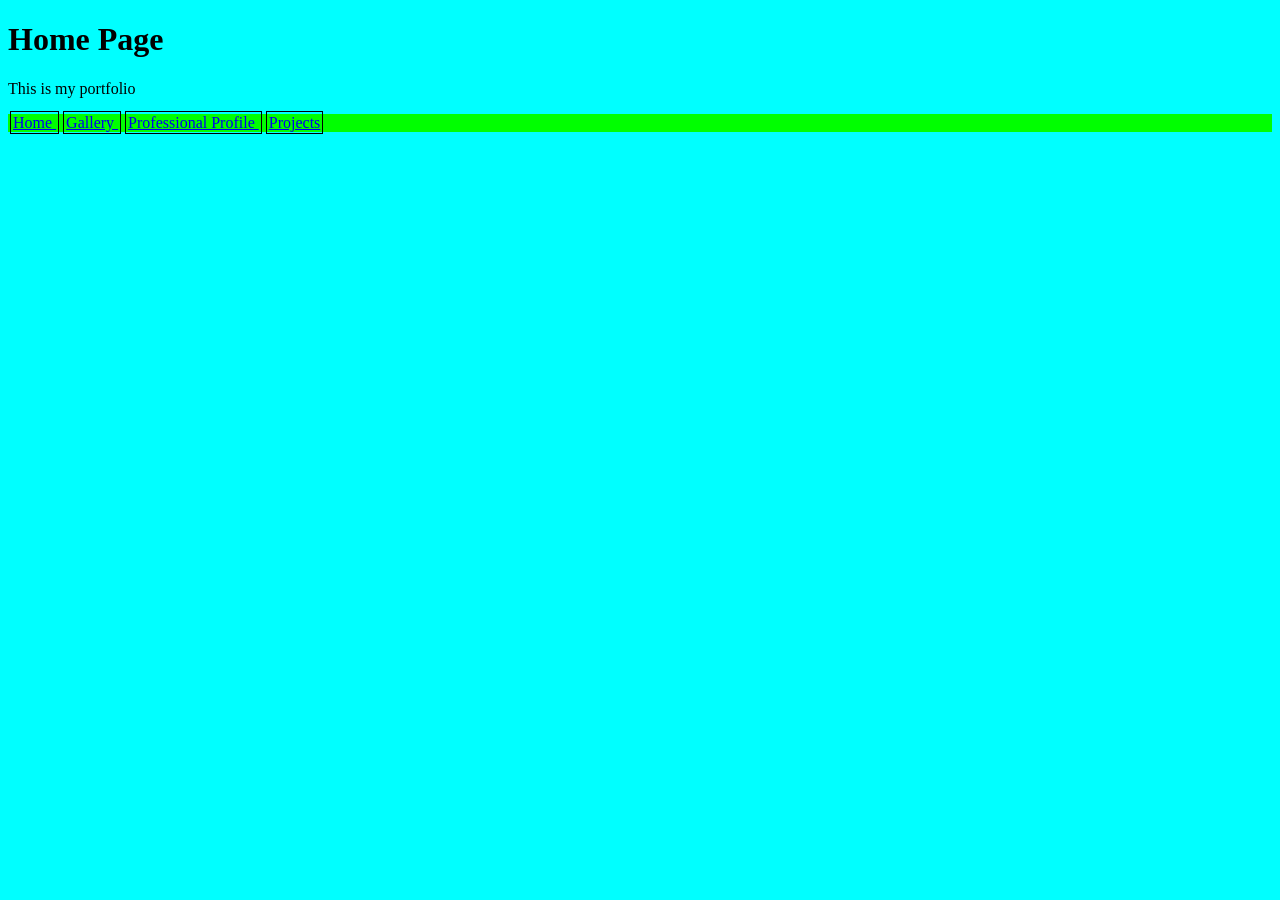
==== index.html @ d1c66bd5 "Add files via upload" ====
<!DOCTYPE html>
<html>
    <head>
        <title>Your Page Title</title>
        <link rel="stylesheet" type="text/css" href="style.css">
    </head>

    <body>
        <h1>Home Page</h1>
        <p>This is my portfolio<p>
            
            
            <div id="nav">
                <a href="index.html">
                    Home
                    </a>
                     <a href="gallery.html">
                    Gallery
                    </a>
                     <a href="professional.html">
                    Professional Profile
                    </a>
                     <a href="projects.html">
                    Projects
                    </a>
                    
    </body>
</html>
---- style.css ----
body{
    background-color:cyan;
}
#nav{
    background-color:lime;
}
a{
    border: 1px black solid;
    padding: 2px;
    margin:2px;
}
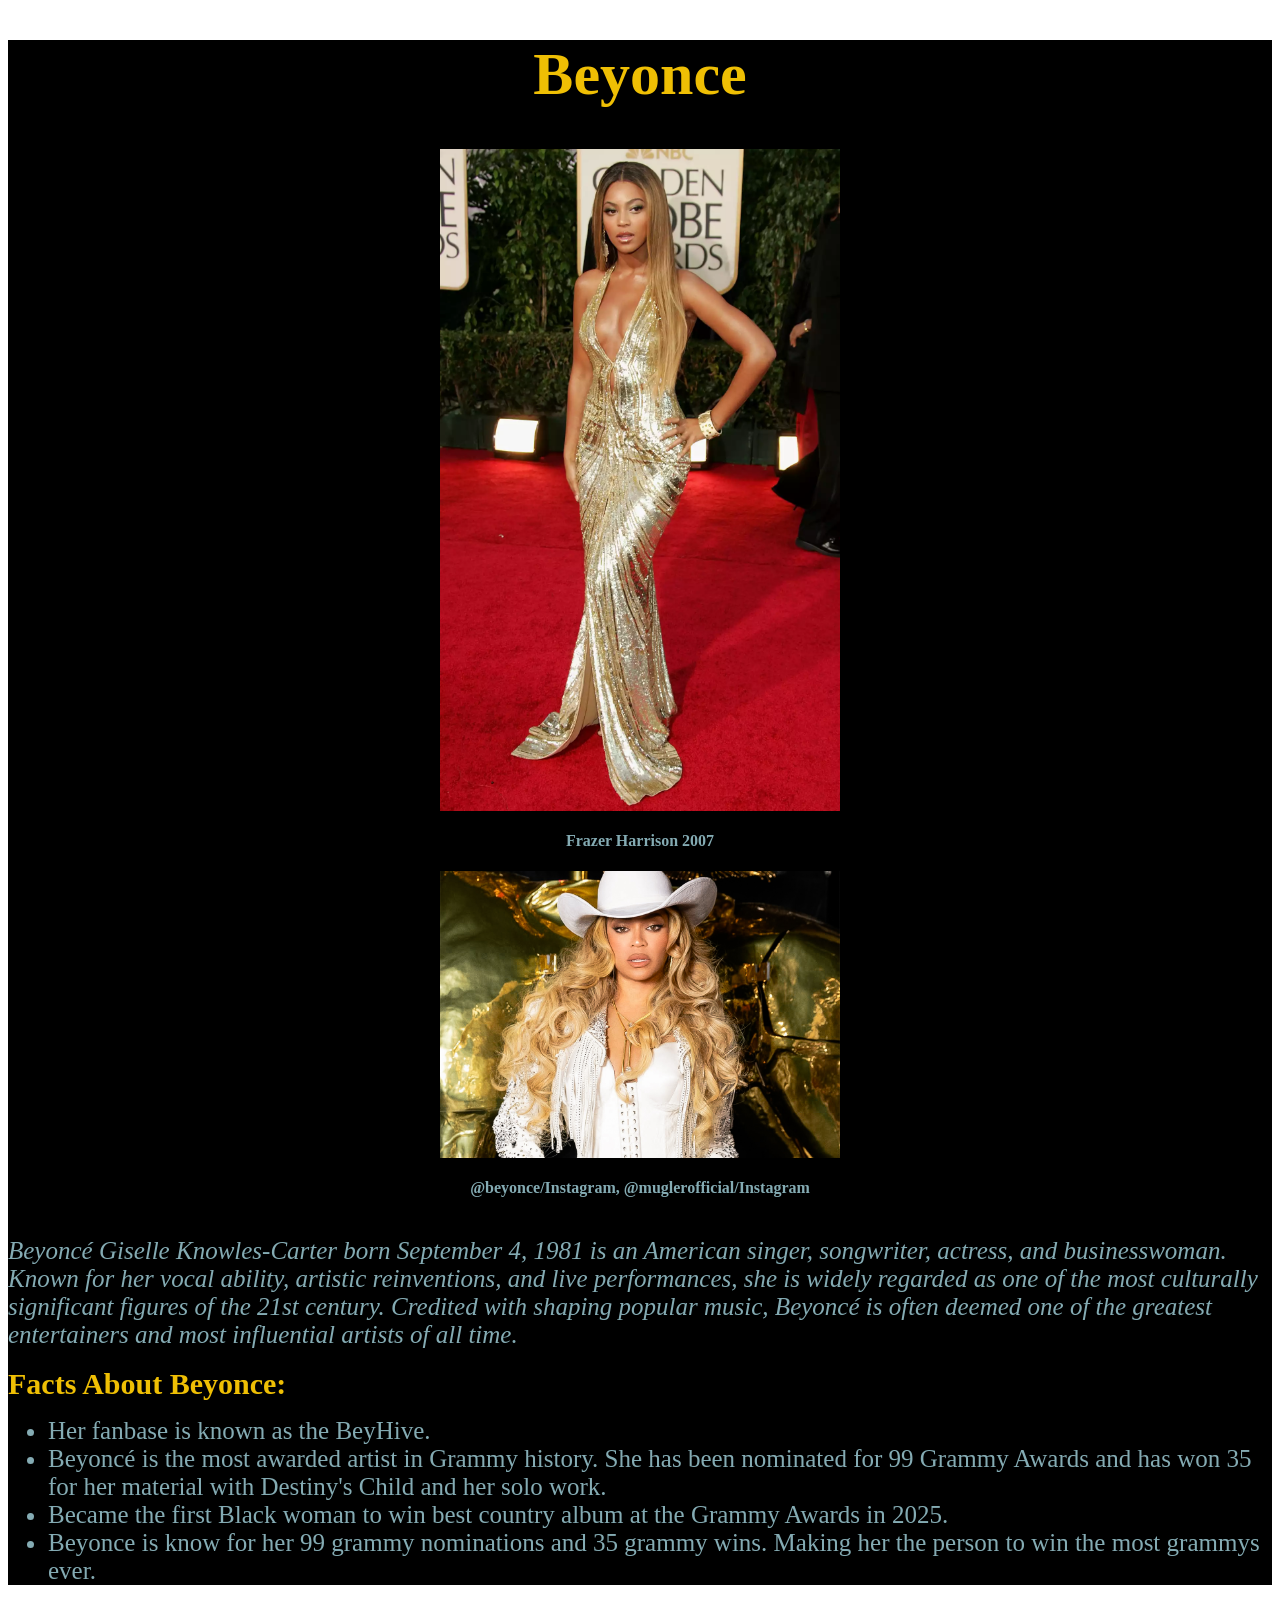
==== commit 690aa0c2: "Add files via upload" ====
--- a/index.html
+++ b/index.html
@@ -1,28 +1,68 @@
 <!DOCTYPE html>
 <html>
-    <head>
-        <title>Your Page Title</title>
-        <link rel="stylesheet" type="text/css" href="style.css">
-    </head>
+<head>
+  <title> Codehs </title>
+</head>
+<style>
+h1.or{
+    font-size:60px;
+    color:#EFBF04;
+    text-align:center;
+}
+em.rap{
+    color:#84ABB3;
+    font-size:25px;
+}
+#div{
+    background-color:black;
+}
+img {
+  display: block;
+  margin: auto;
+}
+#strong{
+    font-size:30px;
+    color:#EFBF04;
+}
+li{
+    font-style:Georgia;
+    color:#84ABB3;
+    font-size:25px;
+}
+h4{
+    color:#84ABB3;
+    text-align:center;
+}
+</style>
+<body>
+<div id="div">
+    <h1 class="or">Beyonce</h1>
 
-    <body>
-        <h1>Home Page</h1>
-        <p>This is my portfolio<p>
-            
-            
-            <div id="nav">
-                <a href="index.html">
-                    Home
-                    </a>
-                     <a href="gallery.html">
-                    Gallery
-                    </a>
-                     <a href="professional.html">
-                    Professional Profile
-                    </a>
-                     <a href="projects.html">
-                    Projects
-                    </a>
-                    
-    </body>
-</html>+    <img src="beyonce.jpg" width="400px">
+   <h4> Frazer Harrison 2007</h4>
+    <img src="queen.jpg" width="400px">
+<h4>@beyonce/Instagram, @muglerofficial/Instagram</h4>
+    <br>
+<em class="rap">Beyoncé Giselle Knowles-Carter born September 4, 1981 is an American singer, songwriter, actress, and businesswoman. 
+Known for her vocal ability, artistic reinventions, and live performances, she is widely regarded as one of the most culturally significant figures of the 21st century.
+Credited with shaping popular music, Beyoncé is often deemed one of the greatest entertainers and most influential artists of all time.
+</em>
+<br> <br>
+<strong id="strong">  Facts About Beyonce: </strong>
+<ul>
+<li>Her fanbase is known as the BeyHive.</li>
+
+<li>Beyoncé is the most awarded artist in Grammy history. She has been nominated for 99 Grammy Awards and has won 35 for her material with Destiny's Child and her solo work.</li>
+
+<li>Became the first Black woman to win best country album at the Grammy Awards in 2025.</li>
+
+<li>Beyonce is know for her 99 grammy nominations and 35 grammy wins. Making her the person to win the most grammys ever.</li> 
+</ul>
+
+
+
+
+
+
+</div>
+</body>
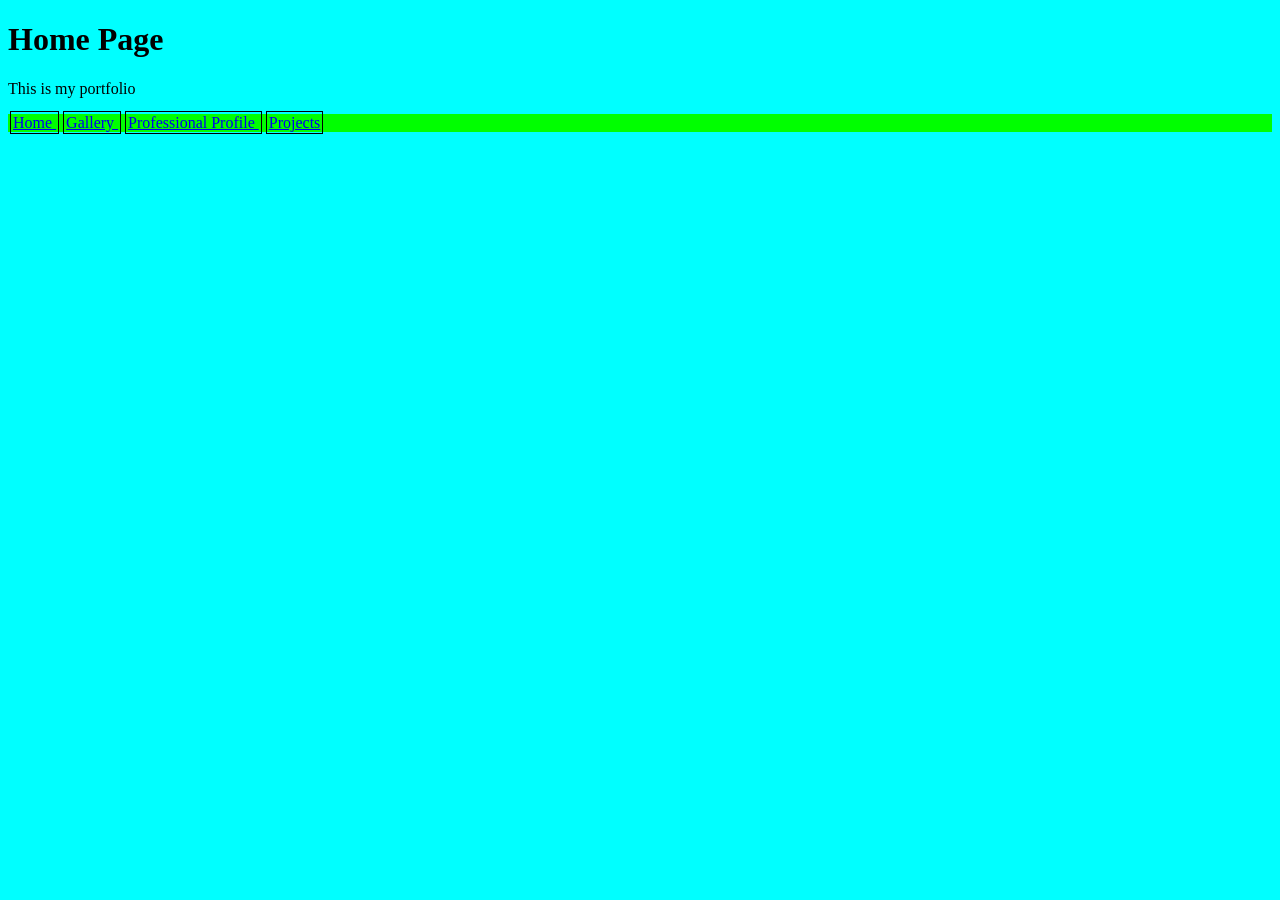
==== commit ba782f0b: "Add files via upload" ====
--- a/index.html
+++ b/index.html
@@ -1,68 +1,28 @@
 <!DOCTYPE html>
 <html>
-<head>
-  <title> Codehs </title>
-</head>
-<style>
-h1.or{
-    font-size:60px;
-    color:#EFBF04;
-    text-align:center;
-}
-em.rap{
-    color:#84ABB3;
-    font-size:25px;
-}
-#div{
-    background-color:black;
-}
-img {
-  display: block;
-  margin: auto;
-}
-#strong{
-    font-size:30px;
-    color:#EFBF04;
-}
-li{
-    font-style:Georgia;
-    color:#84ABB3;
-    font-size:25px;
-}
-h4{
-    color:#84ABB3;
-    text-align:center;
-}
-</style>
-<body>
-<div id="div">
-    <h1 class="or">Beyonce</h1>
+    <head>
+        <title>Your Page Title</title>
+        <link rel="stylesheet" type="text/css" href="style.css">
+    </head>
 
-    <img src="beyonce.jpg" width="400px">
-   <h4> Frazer Harrison 2007</h4>
-    <img src="queen.jpg" width="400px">
-<h4>@beyonce/Instagram, @muglerofficial/Instagram</h4>
-    <br>
-<em class="rap">Beyoncé Giselle Knowles-Carter born September 4, 1981 is an American singer, songwriter, actress, and businesswoman. 
-Known for her vocal ability, artistic reinventions, and live performances, she is widely regarded as one of the most culturally significant figures of the 21st century.
-Credited with shaping popular music, Beyoncé is often deemed one of the greatest entertainers and most influential artists of all time.
-</em>
-<br> <br>
-<strong id="strong">  Facts About Beyonce: </strong>
-<ul>
-<li>Her fanbase is known as the BeyHive.</li>
-
-<li>Beyoncé is the most awarded artist in Grammy history. She has been nominated for 99 Grammy Awards and has won 35 for her material with Destiny's Child and her solo work.</li>
-
-<li>Became the first Black woman to win best country album at the Grammy Awards in 2025.</li>
-
-<li>Beyonce is know for her 99 grammy nominations and 35 grammy wins. Making her the person to win the most grammys ever.</li> 
-</ul>
-
-
-
-
-
-
-</div>
-</body>+    <body>
+        <h1>Home Page</h1>
+        <p>This is my portfolio<p>
+            
+            
+            <div id="nav">
+                <a href="index.html">
+                    Home
+                    </a>
+                     <a href="gallery.html">
+                    Gallery
+                    </a>
+                     <a href="professional.html">
+                    Professional Profile
+                    </a>
+                     <a href="projects.html">
+                    Projects
+                    </a>
+                    
+    </body>
+</html>
--- a/style.css
+++ b/style.css
@@ -0,0 +1,11 @@
+body{
+    background-color:cyan;
+}
+#nav{
+    background-color:lime;
+}
+a{
+    border: 1px black solid;
+    padding: 2px;
+    margin:2px;
+}
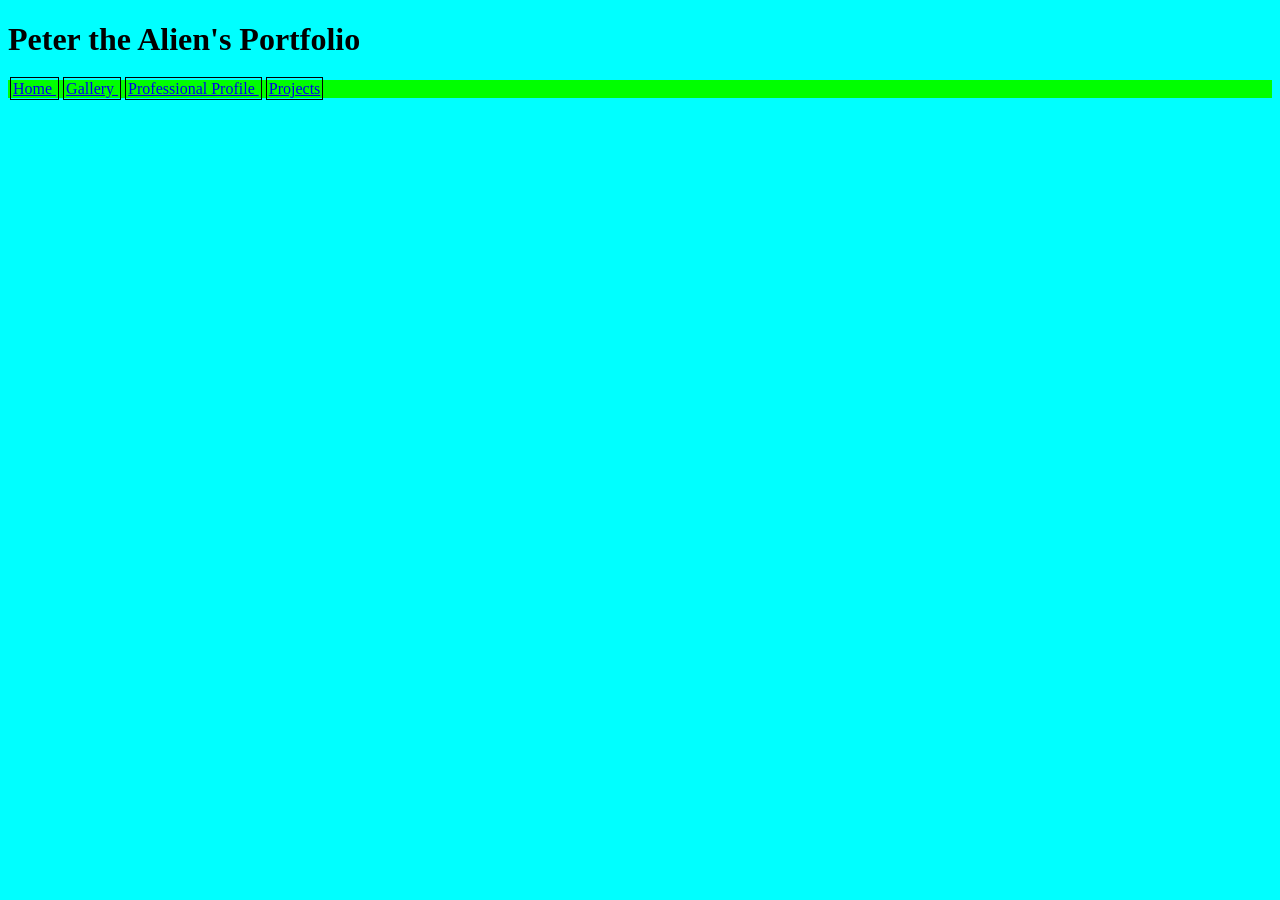
==== commit 42b4fc0b: "Update index.html" ====
--- a/index.html
+++ b/index.html
@@ -6,8 +6,8 @@
     </head>
 
     <body>
-        <h1>Home Page</h1>
-        <p>This is my portfolio<p>
+        <h1>Peter the Alien's Portfolio</h1>
+        
             
             
             <div id="nav">
@@ -25,4 +25,4 @@
                     </a>
                     
     </body>
-</html>+</html>
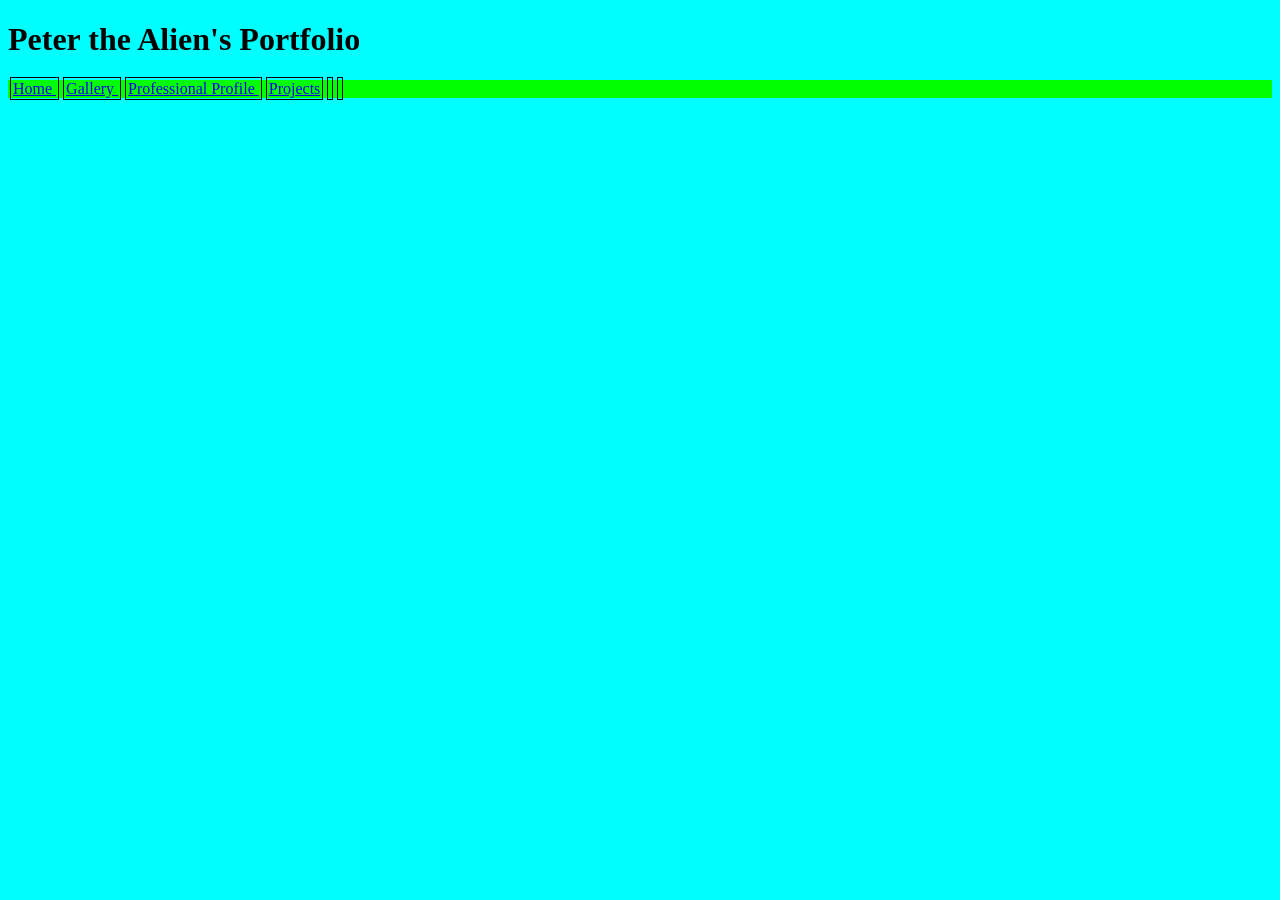
==== commit 9dfa38c4: "Update index.html" ====
--- a/index.html
+++ b/index.html
@@ -23,6 +23,8 @@
                      <a href="projects.html">
                     Projects
                     </a>
-                    
+                    <a>
+                        <a href="test/indexjavascript.html">
+                    </a>
     </body>
 </html>
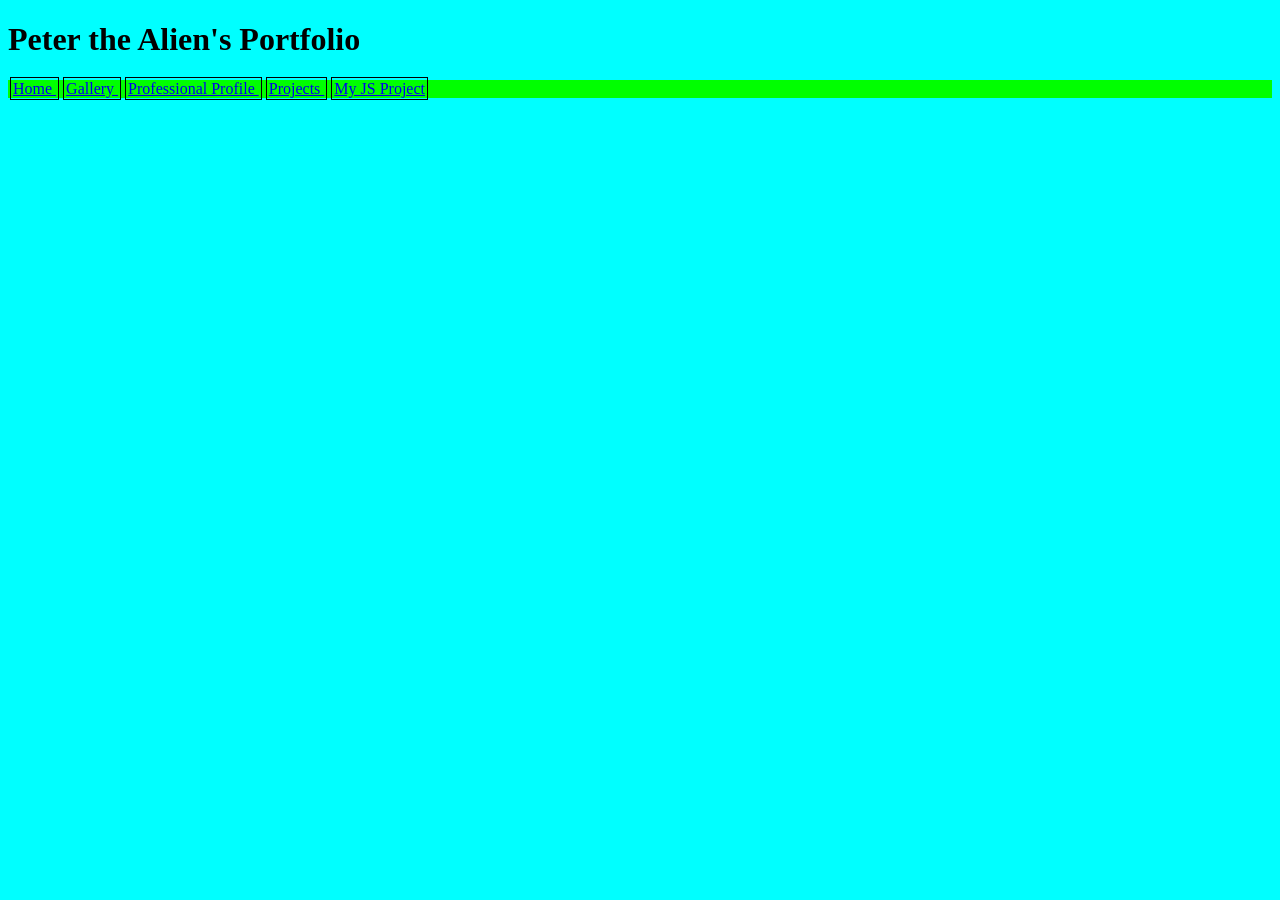
==== commit ff73dde5: "Update index.html" ====
--- a/index.html
+++ b/index.html
@@ -23,8 +23,8 @@
                      <a href="projects.html">
                     Projects
                     </a>
-                    <a>
-                        <a href="test/indexjavascript.html">
+                    <a href="test/indexjavascrip.html">
+                        My JS Project
                     </a>
     </body>
 </html>
